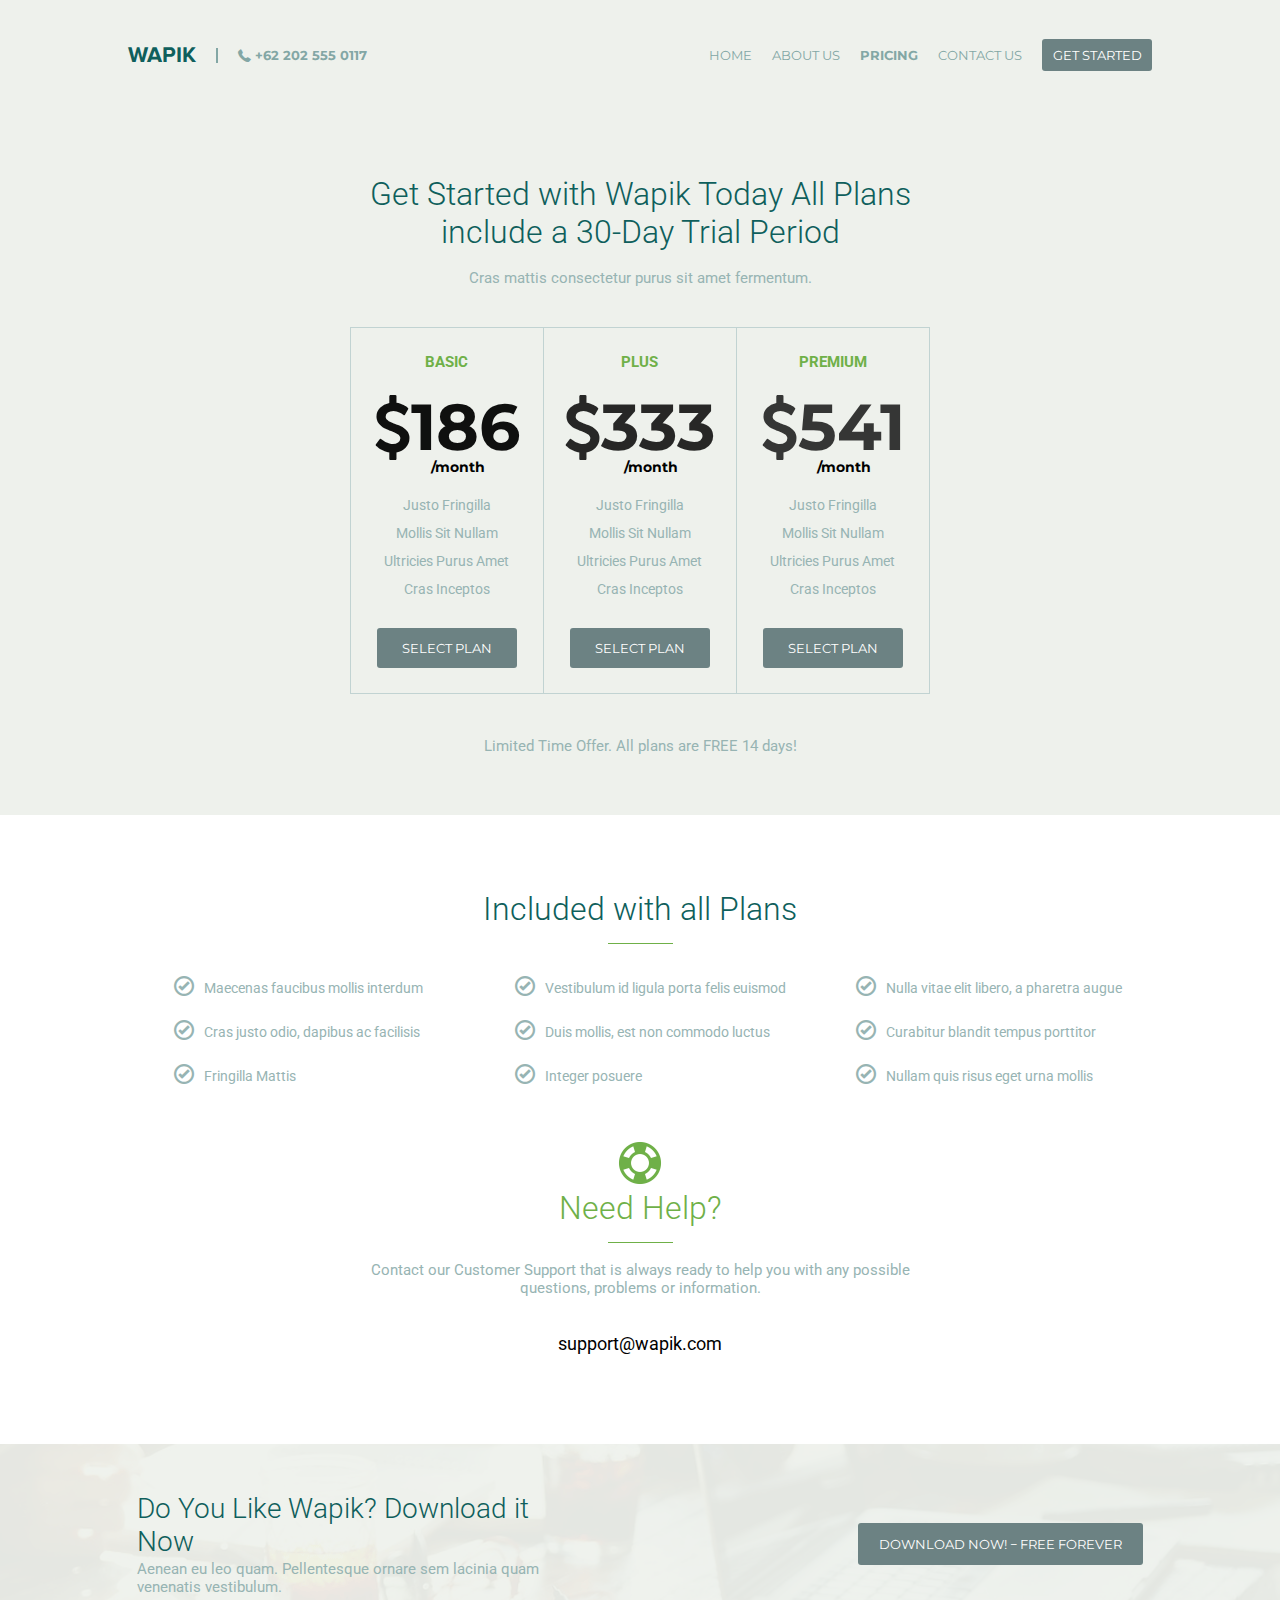
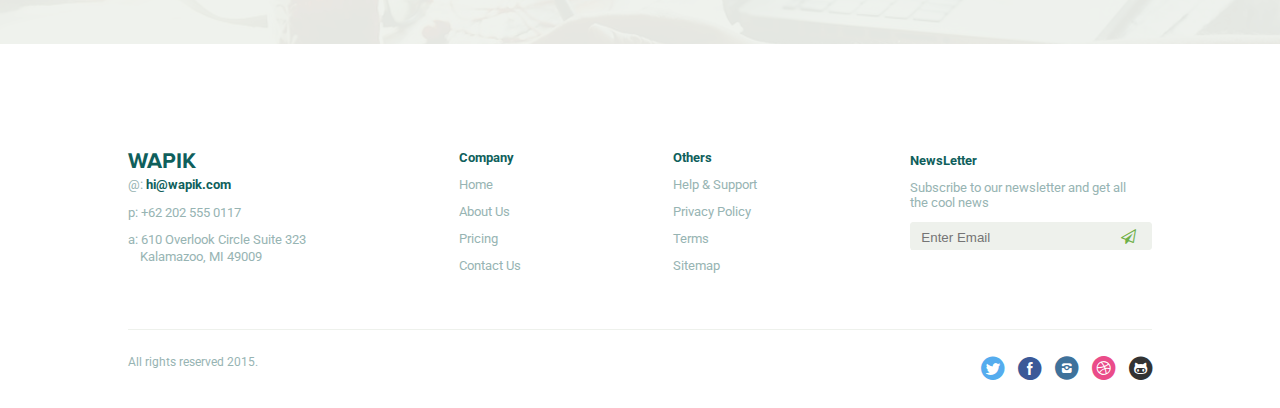
==== pricing.html @ fe8c2765 "Add files via upload" ====
<!DOCTYPE html>
<html lang="en">
    <head>
        <meta charset=UTF-8>
        <meta name="viewport" content="width=device-width, initial-scale=1.0 maximum-scale=1.0, user-scalable=0">
        <title>Wapik</title>
        <link rel="icon" href="image/favicon.PNG" type="image/png">
        <link rel="preconnect" href="https://fonts.gstatic.com">
        <link href="https://fonts.googleapis.com/css2?family=Montserrat:wght@400;700&display=swap" rel="stylesheet">
        <link rel="preconnect" href="https://fonts.gstatic.com">
        <link href="https://fonts.googleapis.com/css2?family=Roboto:wght@300;400;500;700&display=swap" rel="stylesheet">
        <link rel='stylesheet' href='style/style.css' type='text/css'>
        <link rel='stylesheet' href='style/pricing.css' type='text/css'>
    </head>
    <body>
        <header class="header-image">
                <div class='container'>                    
                    <div class="header__body">
                        <div class="header__logo"><a href='#' title="wapik">WAPIK</a>
                            <span class="telephone"><i class="icon-phone"></i><a href="tel:+1234567890" title="telephone">&plus;62 202 555 0117</a></span>
                        </div>                        
                        <div class="header__burger">
                            <span><i class="icon-down-dir"></i></span>
                        </div>
                        <nav class="header__menu">
                            <ul class="header__list">
                                <li><a id='p_home' href='home.html' title="home">HOME</a></li>
                                <li><a id='p_about_us' href='aboutUs.html' title="about us">ABOUT US</a></li>
                                <li><a id='p_pricing' href='pricing.html' title="pricing">PRICING</a></li>
                                <li><a id='p_contact_us' href='contactUs.html' title="contact us">CONTACT US</a></li>
                                <li><a id='p_get_started' href="home.html#pricing" title="get started"><button id='button'>GET STARTED</button></a></li>
                            </ul>
                        </nav>
                    </div>                                           
<!--конец меню навигации-->
                </div>       
<!--5-ая секция-->
                <div id='pricing'>
                    <div class="block5-1">
                        <div>
                            <h1 class="chapter">Get Started with Wapik Today
                                All Plans include a 30-Day Trial Period
                            </h1>
                        </div>
                        <div class="chapter">
                            Cras mattis consectetur purus sit amet fermentum.
                        </div>
                    </div>
<!--Содержимое после шапки.3 кнопки для покупок-->
                    <div class="block5-2">
                        <div>
                            <h3 class="categories">BASIC</h3>
                            <p class="icon-dollar">199</p>
                            <p class="month">&sol;month</p>
                            <p>
                                Justo Fringilla<br>
                                Mollis Sit Nullam<br>
                                Ultricies Purus Amet<br>
                                Cras Inceptos
                            </p>
                            <button id='button' class="basic">SELECT PLAN</button>
                        </div>
                        <div>
                            <h3 class="categories">PLUS</h3>
                            <p class="icon-dollar">399</p>
                            <p class="month">&sol;month</p>
                            <p>
                                Justo Fringilla<br>
                                Mollis Sit Nullam<br>
                                Ultricies Purus Amet<br>
                                Cras Inceptos
                            </p>
                            <button id='button' class="plus">SELECT PLAN</button>
                        </div>
                        <div>
                            <h3 class="categories">PREMIUM</h3>
                            <p class="icon-dollar">699</p>
                            <p class="month">&sol;month</p>
                            <p>
                                Justo Fringilla<br>
                                Mollis Sit Nullam<br>
                                Ultricies Purus Amet<br>
                                Cras Inceptos
                            </p>
                            <button id='button' class="premium">SELECT PLAN</button>
                        </div>
                    </div>
                    <div id="last-line" class="chapter">
                        Limited Time Offer. All plans are FREE 14 days!
                    </div>
                </div>
        </header> 
        <article> 
<!--6-ая секция.-->
            <section>
                <div class="block6-1">
                    <div><h1 class="chapter">Included with all Plans</h1></div>
                    <div class="line"></div>
                </div>
                <div class="block6-2">
                    <div>
                        <p><i class="icon-ok-circled2"></i>Maecenas faucibus mollis interdum</p>
                        <p><i class="icon-ok-circled2"></i>Cras justo odio, dapibus ac facilisis</p>
                        <p><i class="icon-ok-circled2"></i>Fringilla Mattis</p>
                    </div>
                    <div>
                        <p><i class="icon-ok-circled2"></i>Vestibulum id ligula porta felis euismod</p>
                        <p><i class="icon-ok-circled2"></i>Duis mollis, est non commodo luctus</p>
                        <p><i class="icon-ok-circled2"></i>Integer posuere</p>
                    </div>
                    <div>
                        <p><i class="icon-ok-circled2"></i>Nulla vitae elit libero, a pharetra augue</p>
                        <p><i class="icon-ok-circled2"></i>Curabitur blandit tempus porttitor</p>
                        <p><i class="icon-ok-circled2"></i>Nullam quis risus eget urna mollis</p>
                    </div>
                </div>
            </section>
<!--7-ая секция. Секция с изображением спасательного круга-->
            <section>
                <div class="block7-1">
                    <div><figure><img src="image/help.png" alt="help" title="help circle"></figure></div>
                    <div><h1 class="chapter">Need Help?</h1></div>
                    <div class="line"></div>
                    <div class="chapter">
                        Contact our Customer Support that is always ready to help you with any possible<br>
                        questions, problems or information.
                    </div>
                    <div>support&#64;wapik.com</div>
                </div>
            </section>
<!--8-ая секция. "Скачать"-->
            <section>
                <div class="cover-img8">
                    <div class="block8-1">
                        <div>
                            <h1 class="chapter">Do You Like Wapik? Download it Now</h1>
                            <div class="chapter">
                                Aenean eu leo quam. Pellentesque ornare sem lacinia quam venenatis vestibulum.
                            </div>
                        </div>
                        <div><button id='button'>DOWNLOAD NOW! &minus; FREE FOREVER</button></div>
                    </div>
                </div>
            </section>
        </article>
<!--подвал страницы-->
        <footer>
            <div class="footer1">
                <div class="footer1-1">
                    <span class="wapik">WAPIK</span><br>
                    <span>&#64;: </span><span class="email">hi&#64;wapik.com</span><br>
                    <p>p: &plus;62 202 555 0117</p>
                    <p>a: 610 Overlook Circle Suite 323</p>
                    <span>Kalamazoo, MI 49009</span>
                </div>
                <div id="company" class="footer-column">
                    <p>Company</p>
                    <ul>
                        <li><a href="home.html" title="home">Home</a></li>
                        <li><a href="aboutUs.html" title="about us">About Us</a></li>
                        <li><a href="#" title="pricing">Pricing</a></li>
                        <li><a href="contactUs.html" title="contact us">Contact Us</a></li>
                    </ul>
                </div>
                <div id="others" class="footer-column">
                    <p>Others</p>
                    <ul>
                        <li><a href="home.html#help" title="help and support">Help &amp; Support</a></li>
                        <li><a href="#" title="privacy policy">Privacy Policy</a></li>
                        <li><a href="404Error.html" title="terms">Terms</a></li>
                        <li><a href="#" title="sitemap">Sitemap</a></li>
                    </ul>
                </div>
                <div class="footer-column">
                    <p>NewsLetter</p>
                    <ul>
                        <li>Subscribe to our newsletter and get all<br>
                            the cool news
                        </li>
                        <li class="up">
                            <form>
                                <div class="search-container">
                                    <input type="email" maxlength="30" placeholder="Enter Email">
                                    <button class="email"><i class="icon-paper-plane-empty"></i></button>
                                </div>
                            </form>
                        </li>
                    </ul>
                </div>
            </div>
            <div class="footer-line"></div>
            <div class="footer1-2">
                <div>All rights reserved 2015.</div>
                <div>
                    <ul>
                        <li><a href="https://twitter.com/" target="_blank" title="twitter"><i class="icon-twitter-circled"></i></a></li>
                        <li><a href="https://www.facebook.com/" target="_blank" title="facebook"><i class="icon-facebook-circled"></i></a></li>
                        <li><a href="https://www.instagram.com/" target="_blank" title="instagram"><i class="icon-instagram-circled"></i></a></li>
                        <li><a href="https://dribbble.com/" target="_blank" title="dribbble"><i class="icon-dribbble-circled"></i></a></li>
                        <li><a href="https://github.com/" target="_blank" title="github"><i class="icon-github-circled"></i></a></li>
                    </ul>
                </div>               
            </div>
        </footer>
        		<!-- Подключаем jQuery -->
		<script src="https://code.jquery.com/jquery-3.4.1.slim.min.js"></script>
		<!-- Подключаем файл JS скриптов -->
		<script src="script/script_burger-menu.js"></script>
        <script src="https://ajax.googleapis.com/ajax/libs/jquery/2.2.4/jquery.min.js"></script>
        <script src="script/jquery.spincrement.min.js"></script>
        <script src="script/numbers.js"></script>  
    </body>
</html>
---- style/style.css ----
/*подключение шрифтов*/

@font-face {
	font-family: 'ProximaNova';
	src: url('../fonts/ProximaNova-Bold.eot');
	src: local('☺'), url('../fonts/ProximaNova-Bold.woff') format('woff'), url('../fonts/ProximaNova-Bold.ttf') format('truetype'), url('../fonts/ProximaNova-Bold.svg') format('svg');
	font-weight: 700;
	font-style: normal;
}
@font-face {
	font-family: 'MyriadProRegular';
	src: url('../fonts/MyriadProRegular.eot');
	src: local('☺'), url('../fonts/MyriadProRegular.woff') format('woff'), url('../fonts/MyriadProRegular.ttf') format('truetype'), url('../fonts/MyriadProRegular.svg') format('svg');
	font-weight: normal;
	font-style: normal;
}
@font-face {
    font-family: 'fontello';
     src: url('../fonts/fontello.eot');
     src: url('../fonts/fontello.eot') format('embedded-opentype'),
          url('../fonts/fontello.woff') format('woff'),
          url('../fonts/fontello.ttf') format('truetype'),
          url('../fonts/fontello.svg') format('svg');
    font-weight: normal;
    font-style: normal;
}
[class^="icon-"]:before, [class*=" icon-"]:before {
font-family: "fontello";
font-style: normal;
font-weight: normal;
}
.icon-dollar:before { content: '\f155'; } /* '' */
.icon-location:before { content: '\e805'; } /* '' */
.icon-mail:before { content: '\e806'; } /* '' */
.icon-down-dir:before { content: '\e804'; } /* '' */
.icon-phone:before { content: '\e800'; } /* '' */
.icon-ok-circled2:before { content: '\e801'; } /* '' */
.icon-dribbble-circled:before { content: '\f04f'; } /* '' */
.icon-facebook-circled:before { content: '\f051'; } /* '' */
.icon-github-circled:before { content: '\f054'; } /* '' */
.icon-twitter-circled:before { content: '\f057'; } /* '' */
.icon-instagram-circled:before { content: '\f05e'; } /* '' */
.icon-paper-plane-empty:before { content: '\f1d9'; } /* '' */


/*обнуление стилей*/
*{
    padding: 0;
    margin: 0;
}
body{
    max-width: 1500px;
    margin: 0 auto;
}

/*размер иконок*/
i.icon-ok-circled2{
    width: 10px;
    margin-right: 10px;
    font-size: 20px;
}

/*стили кнопок*/
button:focus{
    outline: none;
}
#button{
    background-color: #6c8283;
    border-radius: 3px;
    border: 0px;
    font-family: 'Montserrat', ' Helvetica',sans-serif;
    color: white;
    font-size: 13px;
    transition: transform 0.3s;
}
#button:hover{
    cursor:pointer;
    transform: scale(1.03);
    background-color: #6fb048;
}

/* Основные стили */
/*размеры заднего фона футера*/
.header-image{
    width: 100%;
    height: 660px;
}
.cover-color{
    width: 100%;
    height: 660px;
    background-color: #2d6e70;
    opacity: 0.9;   
}
/*стили хедера*/
.container{
	max-width: 1500px;
	margin: 0px auto;
	padding: 0px 0px;
}
.header__body {
	position: relative;
	display: flex;
	justify-content: space-between;
	align-items: center;
	height: 80px;
	margin-left: 10%;
	margin-right: 10%;
}
.header__logo {
	margin-top: 30px;
	width: 32%;
}
.header__logo a{
    text-align: center;
    font-family: 'ProximaNova', ' Helvetica',sans-serif;
    font-weight: 700;
    color: white;
    text-decoration: none;
	font-size: 22px;
	margin-right: 5%;
}
.header__logo span{
	height: 22px;
	vertical-align: middle;
}
div.header__logo span.telephone{
	border-left: solid 2px #2e4b4c;
	padding-left: 6%;
	padding-top: 0px;
	position: relative;
	left: 0;
	bottom: 3px;
}
.telephone a{
    font-family: 'Montserrat', ' Helvetica',sans-serif;
    color: white;
	font-size: 13px;
	text-decoration: none;
	font-weight: bold;
}
.telephone i{
	color: #bdc7c7;
	font-size: 13px;
	padding-right: 4px;
}
.header__burger {
	display: none;
}
.header__menu {
	margin-top: 30px;
}
.header__list {
	display: flex;
	position: relative;
	z-index: 2;
	justify-content: center;
	align-items: center;
}
.header__list li{
	list-style: none;
	margin: 0px 0px 0px 20px;
}
.header__list a:hover{
    color: #6fb048;
}
.header__list a {
	font-family: 'Montserrat', ' Helvetica',sans-serif;
    color: white;
    font-size: 13px;
	text-decoration: none;
	color: #fff;
}
.header__list button{
    width: 110px;
    height: 32px;
}


/*ФУТЕР!*/


.footer1{
    display:flex;
    justify-content: space-around;
    align-items: center;
    text-align: left;
    flex-direction: row;
    height: 195px;
    margin-top: 70px;
    margin-bottom: 20px;
}
.footer1 {
    flex: 0 0 20%;
    margin-left: 4%;
    margin-right: 4%;
}
.footer1 li{
    list-style-type: none;
}
.footer1 a{
    text-decoration: none;
}
div.footer1-1{
    margin-bottom: 10px;
}
span.wapik{
    font-family: 'ProximaNova', ' Helvetica',sans-serif;
    font-weight: 700;
    color: #0f5f5c;
    font-size: 22px;
    padding-bottom: 10px;
}
.footer1-1 p,
span:last-of-type,
span:nth-of-type(2),
span.email{
    font-family: 'Roboto', 'Arial',sans-serif;
    color: #97b4b3;
    font-weight: 400;
    font-size: 13px;
    padding-top: 12px;
}
span.email{
    font-weight: 700;
    color: #0f5f5c;
}
.footer1-1 span:last-of-type{
    margin-left: 12px;
}
.footer-column p{
    font-family: 'Roboto', 'Arial',sans-serif;
    color: #0f5f5c;
    font-weight: 700;
    font-size: 13px;
}
.footer-column li,
.footer-column a,
input.email{
    font-family: 'Roboto', 'Arial',sans-serif;
    color: #97b4b3;
    font-weight: 400;
    font-size: 13px;
    padding-top: 12px;
}
li.up{
    margin-bottom: 20px; /*поднимаем блок с формой ввода на уровень с надписями*/
}
.search-container{
    width: 240px;
    border: #eef1ec solid 1px;
    background-color: #eef1ec;
    vertical-align: middle;
    border-radius: 3px;
}
.search-container input{
    width: 200px;
}
.search-container button.email{
    border: none;
    background-color: transparent;
    padding: 5px 5px 4px 0px;
    cursor: pointer;
    color: #6fb048;
    font-size: 15px;
}
input[type="email"] {
    border: none; /* Убираем рамку */
    outline: none; /* Убираем свечение в Chrome и Safari */
    -webkit-appearance: none; /* Убираем рамку в Chrome и Safari */
    vertical-align: middle; /* Выравнивание по середине */
    background-color: #eef1ec;
    padding: 7px 0px 5px 10px;
    float: left;
   }
.footer-line{
    border-bottom: solid #eef1ec 1px;
    margin: 0 auto;
    margin-left: 10%;
    margin-right: 10%;
}
.footer1-2{
    display:flex;
    justify-content: space-between;
    padding-top: 25px;
    padding-bottom: 25px;
}
.footer1-2 {
    flex: 0 0 205px;
    margin-left: 10%;
    margin-right: 10%;
}
.footer1-2 div:first-of-type{
    font-family: 'Roboto', 'Arial',sans-serif;
    color: #97b4b3;
    font-weight: 400;
    font-size: 12px;
}
.footer1-2 li{
    display: inline;
    margin-left: 10px;
    font-size: 25px;
}
.footer1-2 .icon-twitter-circled{
    color:#55acee;
    background-color: white;
}
.footer1-2 .icon-facebook-circled{
    color:#3b5998;
    background-color: white;
}
.footer1-2 .icon-instagram-circled{
    color:#3f729b;
    background-color: white;
}
.footer1-2 .icon-dribbble-circled{
    color:#ea4c89;
    background-color: white;
}
.footer1-2 .icon-github-circled{
    color:#333333;
    background-color: white;
}
.footer1-2 a{
    text-decoration: none;
}




@media (max-width:992px){
	.header__body {
		align-items: flex-start;
		margin-left: 3%;
		margin-right: 3%;
	}
	.header__list{
		display: block;
		text-align: right;
	}
	.header__list li{
		margin-bottom: 15px;
	}
	.header__logo{
		width: 40%;
	}
	.wrapper1{
		margin-left: 3%;
	}
}




@media (max-width:767px){
	body{
        max-width: none;
	}
	/*адаптив хедер*/
    .header__body {
		justify-content: space-between;
		margin-left: 3%;
		margin-right: 3%;
		height: 50px;
	}
	.header__logo {
		margin-top: 20px;
		margin-left: 5%;
		width: 75%;
	}
	.header__logo a{
    font-size: 20px;
	}
	.telephone a{
		margin-top: 20px;
		padding-left: 4px;
		font-size: 12px
	}
	i.icon-phone{
		font-size: 12px;
	}
	div.wrapper1{
		margin-top: 280px;
        text-align: center;
        margin-left: 0px;
	}
	.header__burger {
		display: block;
		margin-top: 20px;
		position: relative;
		z-index: 3;
	}
	i.icon-down-dir{
	font-size: 40px;
	}
	.header__burger.active{
		transform:rotate(-180deg);
	}
	.header__burger.active{
		transform:rotate(180deg);
	}
	.header__menu {
	position: fixed;
	top: -100%;
	right: 3%;
	width: 100%;
	height: 100%;
	overflow: auto;
	transition: all 0.3s ease 0s;
	padding: 60px 0px 20px 0px;
	text-align: right;
	}
	.header__menu.active{
		top: 0;
	}
	.header__list {
		display: block;
	}
	.header__list li{
		margin: 0px 0px 20px 0px;
	}
	.header__list a{
		font-size: 18px;
	}
	#p_home{
		border-bottom: none;
	}
	#p_get_started{
		display: none;
	}
}

@media (max-width:690px){

	    /*ФУТЕР!!!*/
	#company,
    #others{
        display: none;
    }
    .footer1{
        display:flex;
        flex-direction: column;
        align-items: center;
        text-align: center;
        margin-top: 60px;
    }
    .footer1 {
        flex: 0 0 80%;
        margin-left: 4%;
        margin-right: 4%;
    }
    .footer-column p:last-of-type{
        margin-top: 15px;
    }
    li.up{
        margin-bottom: 50px;
    }
    .footer1-2{
        flex-direction: column-reverse;
        align-items: center;
        text-align: center;
        justify-content: center;
        padding-top: 18px;
    }
    .footer1-2 div:first-of-type{
        margin-top: 8px;
    }
}
---- style/pricing.css ----
/*фоновое изображение хедера*/

.header-image{
    background-color: #eef1ec;
    height: 100%;
}
/*новая цветовая гамма хедера*/
.header__logo a{
    color: #0f5f5c;
}
div.header__logo span.telephone,
.telephone a,
.telephone i,
.header__list a{
    color: #83a7a5;
}
div.header__logo span.telephone{
	border-left: solid 2px #83a7a5;
}
/*выделение активной страницы*/
#p_pricing{
    font-weight: 700;
}
/*начало основного содержимого сайта*/
/*стили для текста*/
h1.chapter{
    font-family: 'Roboto', 'Arial',sans-serif;
    color: #0f5f5c;
    font-weight: 300;
    font-size: 32px;
}
div.line{
    border-bottom: solid #6fb048 1px;
    width: 65px;
    margin: 0 auto;
    padding-top: 15px;
}
div.chapter{
    font-family: 'Roboto', 'Arial',sans-serif;
    color: #97b4b3;
    font-weight: 400;
    font-size: 15px;
    padding-top: 18px;
}

/*начало 5-го блока. Блок с прайсом.*/

.block5-1{
    display:flex;
    justify-content: center;
    text-align: center;
    margin-top: 95px;
    flex-direction: column;
}
.block5-1 h1{
    width: 50%;
    margin-left: 25%;
}
.block5-2{
    display:flex;
    justify-content: center;
    text-align: center;
    margin-top: 40px;
}
.block5-2 div{
    flex: 0 0 15%;
    border: solid #c1d3d2 1px;
    margin-left: -1px;
    position: relative;
}
h3.categories{
    font-family: 'Roboto', 'Arial',sans-serif;
    color: #6fb048;
    font-weight: 700;
    font-size: 15px;
    padding-top: 25px;
    padding-bottom: 16px;
}
p.icon-dollar{
    font-family: 'Montserrat', ' Helvetica',sans-serif;
    color: black;
    font-size: 65px;
    font-weight: 700;
}
p.month{
    position: absolute; 
    left: 42%; 
    top: 130px;
    font-family: 'Montserrat', ' Helvetica',sans-serif;
    color: black;
    font-weight: 700;
    font-size: 14px;
}
.block5-2 div p:last-of-type{
    font-family: 'Roboto', 'Arial',sans-serif;
    color: #97b4b3;
    font-weight: 400;
    font-size: 14px;
    margin-top: 25px;
    line-height: 2em;
}
.block5-2 button{
    width: 140px;
    height: 40px;
    margin: 25px;
}
#last-line{
    text-align: center;
    margin-top: 25px;
    padding-bottom: 60px;
}

/*начало 6-го блока*/

.block6-1{
    display:flex;
    justify-content: center;
    text-align: center;
    margin-top: 75px;
    flex-direction: column;
}
.block6-2{
    display:flex;
    justify-content: space-around;
    text-align: left;
    margin-top: 25px;
}
.block6-2 div{
    flex: 0 0 25%;
}
.block6-2 p{
    font-family: 'Roboto', 'Arial',sans-serif;
    color: #97b4b3;
    font-weight: 400;
    font-size: 14px;
    padding-left: 35px;
    padding-top: 5px;
    padding-bottom: 5px;
    margin-bottom: 10px;
}
.block6-2 div:first-of-type{
    margin-left: 10%;
}
.block6-2 div:last-of-type{
    margin-right: 10%;
}

/*7-ой блок. Помощь.*/

.block7-1{
    display:flex;
    justify-content: center;
    text-align: center;
    margin-top: 40px;
    flex-direction: column;
}
.block7-1 h1.chapter{
    color:#6fb048;
}
.block7-1 div:last-of-type{
    font-family: 'Roboto', 'Arial',sans-serif;
    color: black;
    font-weight: 400;
    font-size: 18px;
    margin-top: 36px;
}

/*8-ой блок. "Скачать"*/
.cover-img8{
    background: url(/image/Layer-10.png) no-repeat center center;
    width: 100%;
    height: 200px;
    margin-top: 90px;
}
.block8-1{
    display:flex;
    justify-content: space-around;
    align-items: center;
    text-align: left;
    flex-direction: row;
    height: 200px;
}
.block8-1 div:first-child{
    flex: 0 0 35%;
}
.block8-1 div:last-child{
    flex: 0 0 16%;
}
.block8-1 h1{
    font-size: 28px;
}
.block8-1 div.chapter{
    padding-top: 2px;
}
.block8-1 button{
    width: 285px;
    height: 42px;
}

/* НАЧАЛО АДАПТИВА! БРЕЙКПОИНТЫ!*/

@media (max-width:992px){
    body{
        max-width: 750px;
    }
    .block5-1{
        margin-top: 135px;
    }
    .block5-1 h1{
        width: 70%;
        margin-left: 15%;
    }
}

@media (max-width:767px){
    body{
        max-width: none;
    }
    .block5-1{
        margin-top: 230px;
    }
    .block5-1 h1{
        width: 96%;
        margin-left: 3%;
    }
}

@media (max-width:690px){

    /*Блок 5. Прайс*/
    .block5-1{
        display:flex;
        margin-left: 3%;
        margin-right: 3%;
    }
    #last-line{
        margin-top: 0px;
        padding-bottom: 30px;
    }
    /*адаптив 6-ой секции.*/
    .block6-1{
        margin-top: 40px;
    }
    .block6-2{
        display:flex;
        justify-content: space-between;
        text-align: left;
        margin-top: 25px;
    }
    .block6-2 div{
        flex: 0 0 28%;
    }
    .block6-2 p{
        padding-left: 0px;
    }
    .block6-2 div:first-of-type{
        margin-left: 3%;
    }
    .block6-2 div:last-of-type{
        margin-right: 3%;
    }

    /*8-ой блок. "Скачать"*/
    .cover-img8{
        margin-top: 50px;
    }
    .block8-1{
        text-align: center;
        flex-direction: column;
        margin-left: 3%;
        margin-right: 3%;
    }
    .block8-1 div:first-child{
        flex: 0 0 35%;
    }
    .block8-1 div:last-child{
        flex: 0 0 25%;
    }
    .block8-1 button{
        width: 285px;
        height: 42px;
    }  
}

@media (max-width:600px){

    /*Блок с прайсом*/
    .block5-2{
        display:flex;
        justify-content: center;
        flex-direction: column;
        text-align: center;
        margin-top: 40px;
        margin-left: 25%;
        width: 50%;
    }
    .block5-2 div{
        flex: 0 0 5%;
        border: solid #c1d3d2 1px;
        margin-top: -1px;
        position: relative;
    }
}
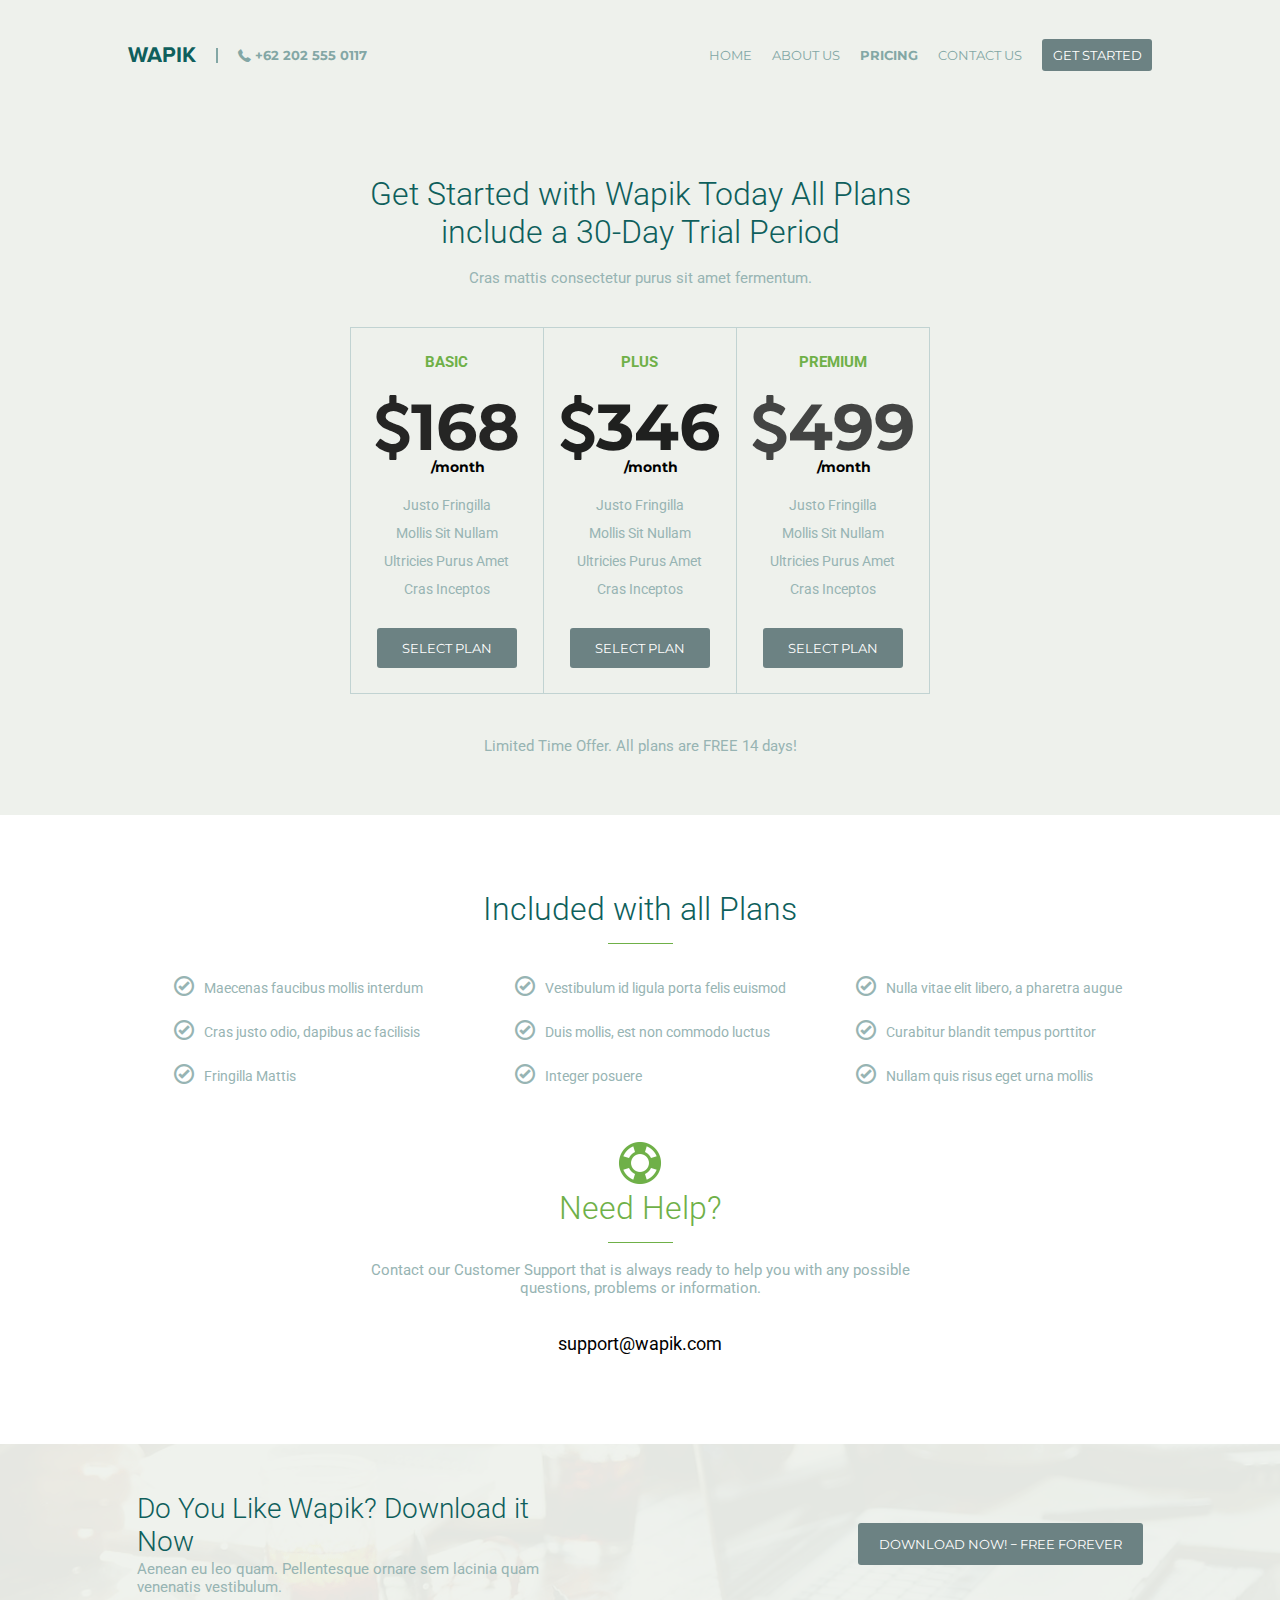
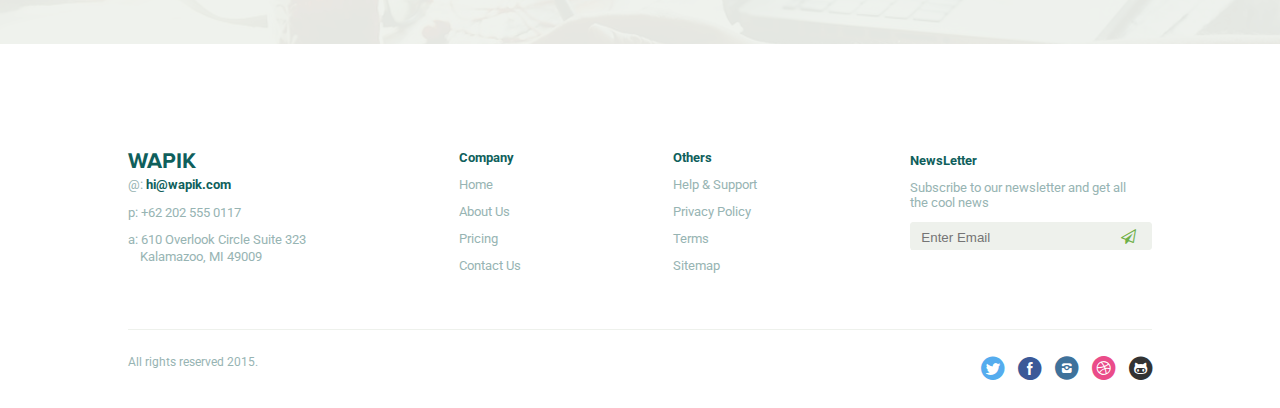
==== commit 77c6138d: "fix: links to image on the  pricing page" ====
--- a/pricing.html
+++ b/pricing.html
@@ -118,7 +118,7 @@
 <!--7-ая секция. Секция с изображением спасательного круга-->
             <section>
                 <div class="block7-1">
-                    <div><figure><img src="image/help.png" alt="help" title="help circle"></figure></div>
+                    <div><figure><img src="./image/help.png" alt="help" title="help circle"></figure></div>
                     <div><h1 class="chapter">Need Help?</h1></div>
                     <div class="line"></div>
                     <div class="chapter">
--- a/style/pricing.css
+++ b/style/pricing.css
@@ -168,7 +168,7 @@
 
 /*8-ой блок. "Скачать"*/
 .cover-img8{
-    background: url(/image/Layer-10.png) no-repeat center center;
+    background: url(../image/Layer-10.png) no-repeat center center;
     width: 100%;
     height: 200px;
     margin-top: 90px;
